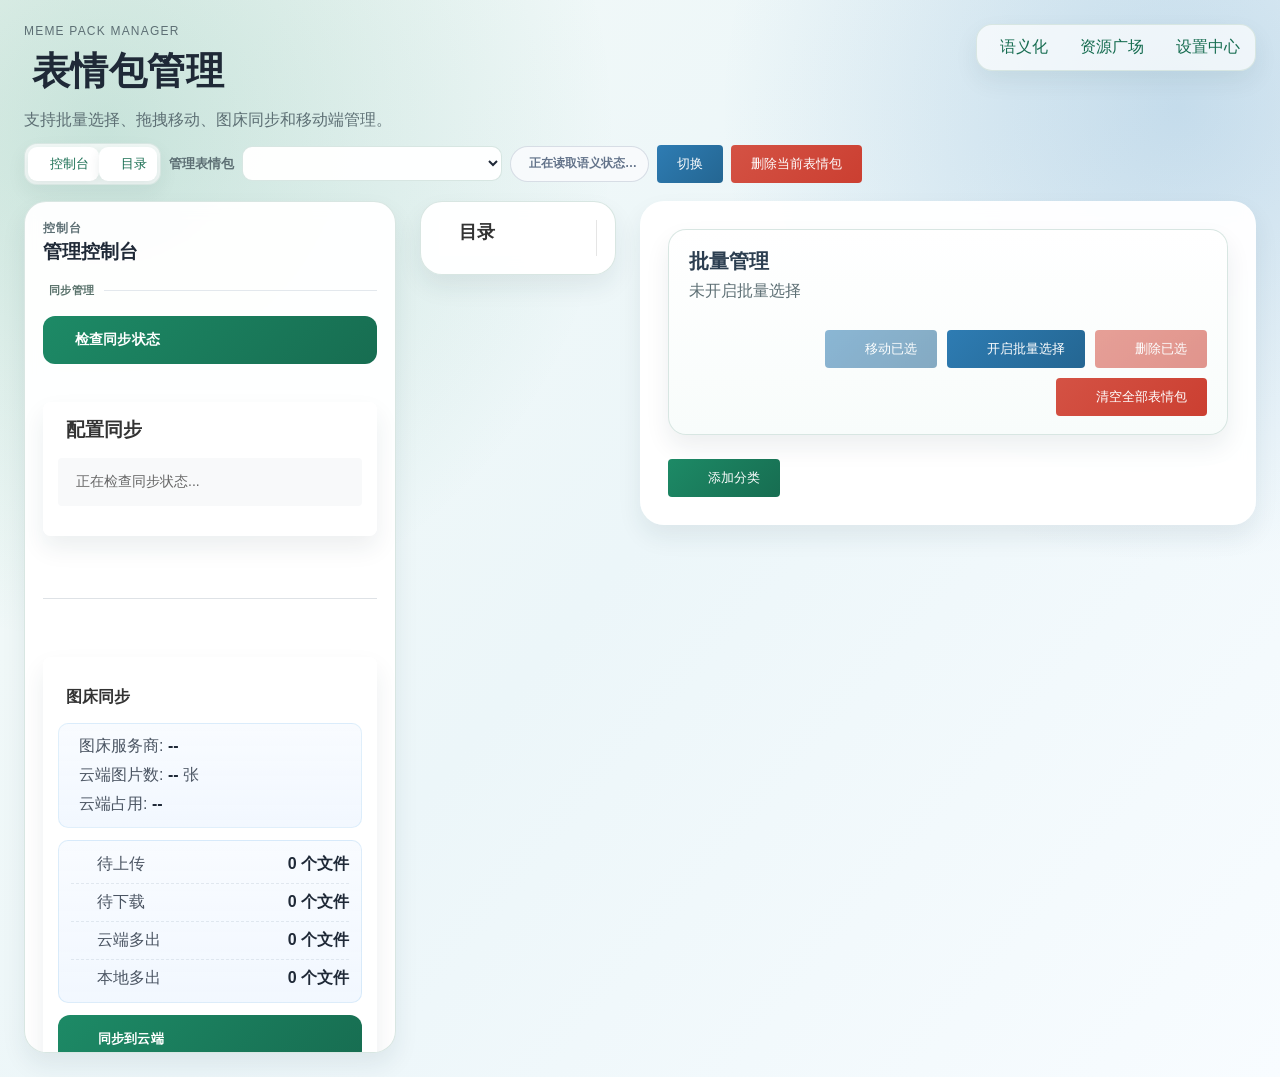
==== pages/index.html @ 33e8c3d4 "5" ====
<!doctype html>
<html lang="zh-CN">
  <head>
    <meta charset="UTF-8" />
    <meta name="viewport" content="width=device-width, initial-scale=1.0" />
    <title>表情包管理页跳转</title>
  </head>
  <body>
    <script>
      (function redirectToManage() {
        const nextUrl = new URL("./a_manage/index.html", window.location.href);
        const currentParams = new URLSearchParams(window.location.search);
        for (const [key, value] of currentParams.entries()) {
          if (key === "asset_token") {
            continue;
          }
          if (!nextUrl.searchParams.has(key)) {
            nextUrl.searchParams.set(key, value);
          }
        }
        window.location.replace(nextUrl.toString());
      })();
    </script>
  </body>
</html>
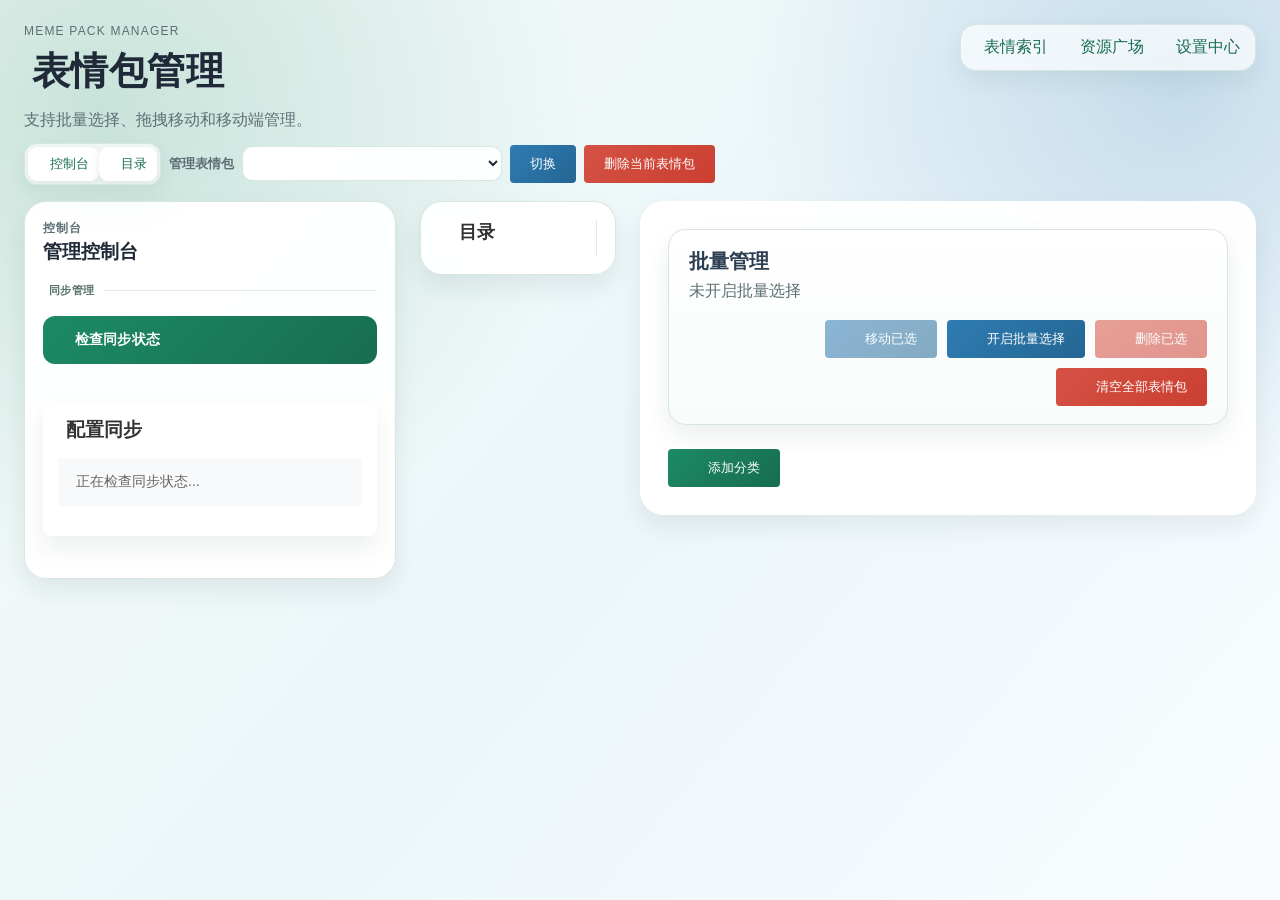
==== commit 9f0299b7: "2" ====
--- a/pages/index.html
+++ b/pages/index.html
@@ -11,9 +11,6 @@
         const nextUrl = new URL("./a_manage/index.html", window.location.href);
         const currentParams = new URLSearchParams(window.location.search);
         for (const [key, value] of currentParams.entries()) {
-          if (key === "asset_token") {
-            continue;
-          }
           if (!nextUrl.searchParams.has(key)) {
             nextUrl.searchParams.set(key, value);
           }
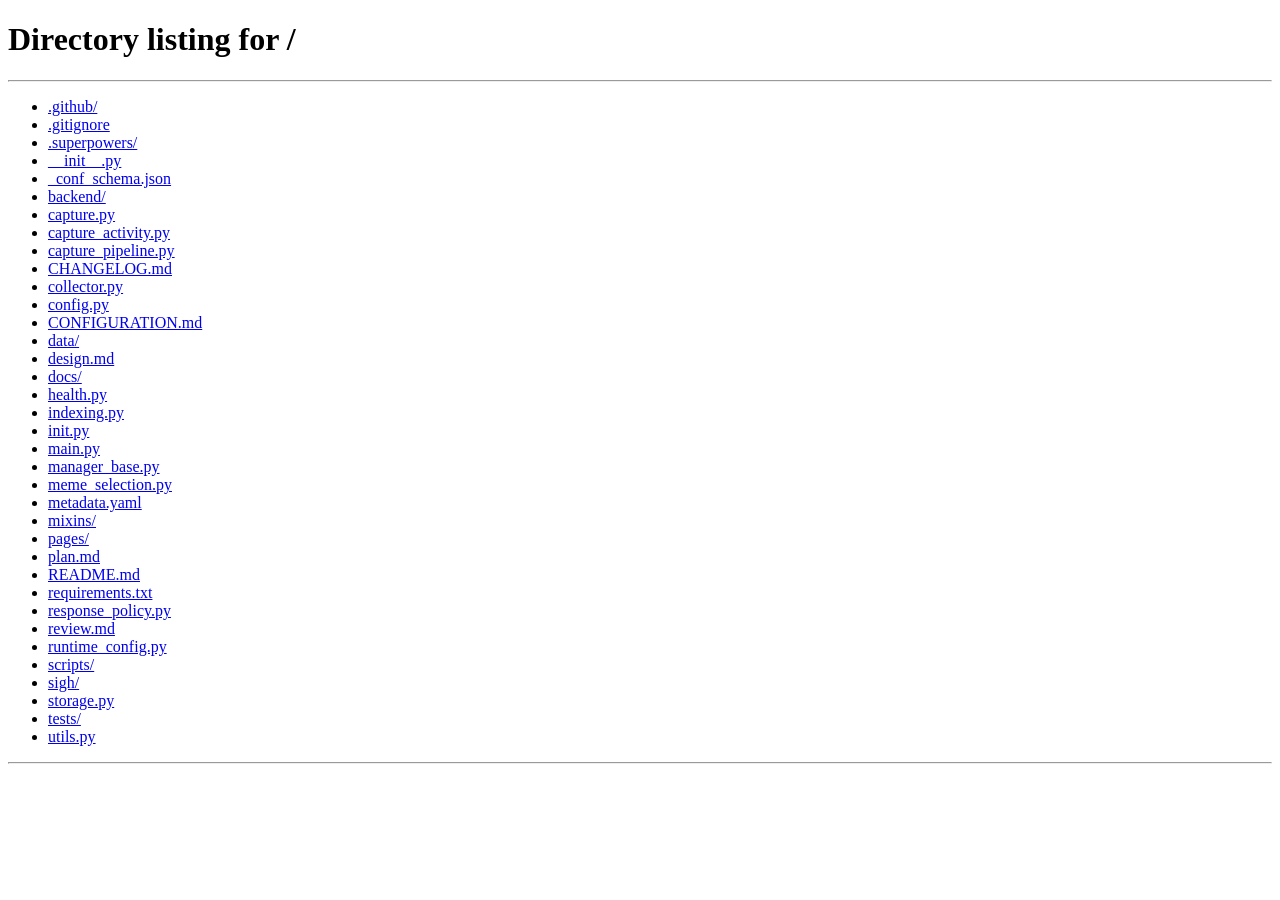
==== commit 3eb03ac9: "2" ====
--- a/pages/index.html
+++ b/pages/index.html
@@ -8,14 +8,7 @@
   <body>
     <script>
       (function redirectToManage() {
-        const nextUrl = new URL("./a_manage/index.html", window.location.href);
-        const currentParams = new URLSearchParams(window.location.search);
-        for (const [key, value] of currentParams.entries()) {
-          if (!nextUrl.searchParams.has(key)) {
-            nextUrl.searchParams.set(key, value);
-          }
-        }
-        window.location.replace(nextUrl.toString());
+        window.location.replace("/#/plugin-page/meme_manager_master/a_manage");
       })();
     </script>
   </body>
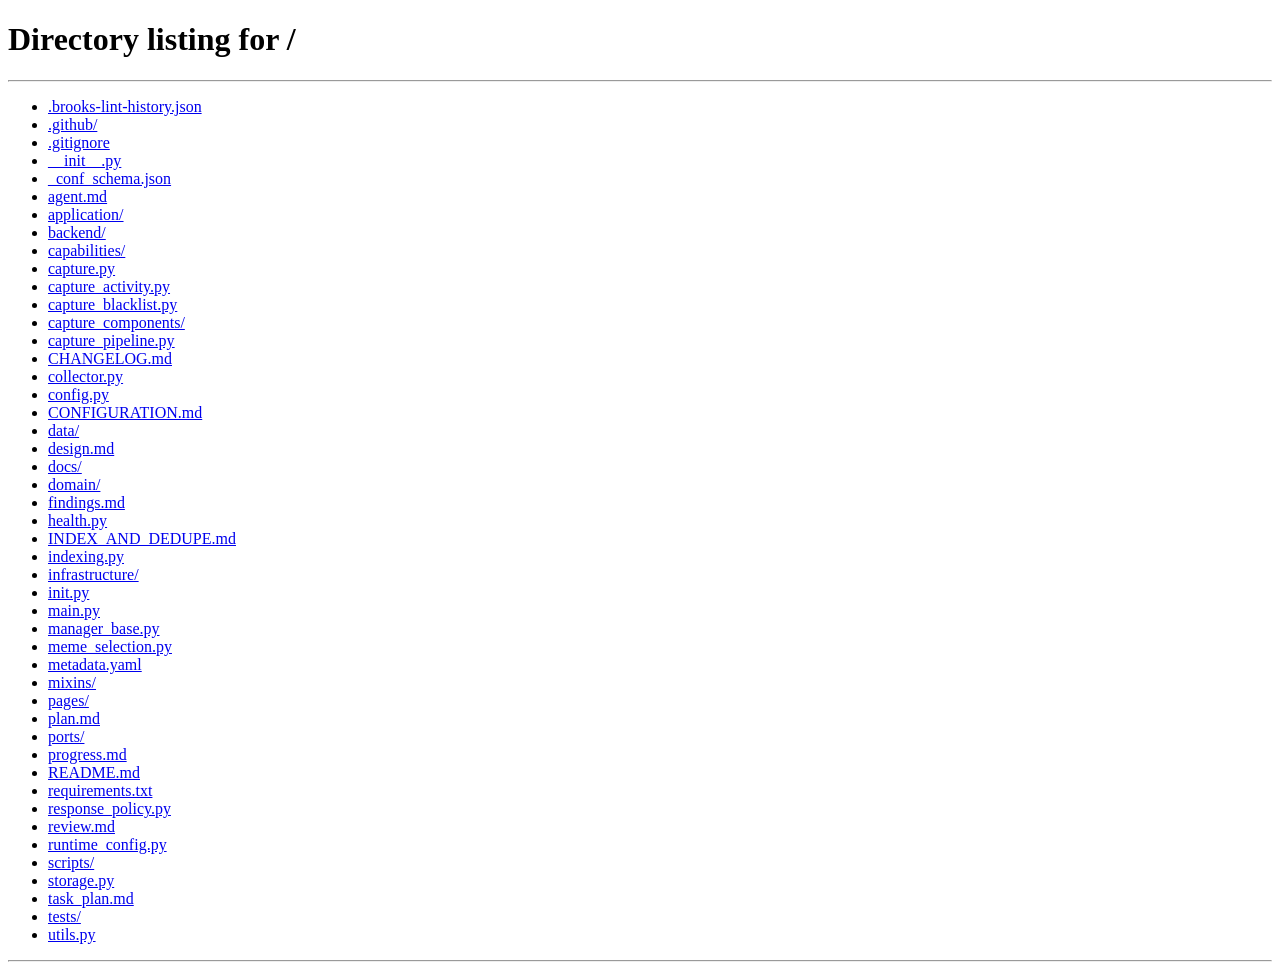
==== commit 3a82faa3: "feat: remove meme manage page and dead web APIs (v2.2.0)" ====
--- a/pages/index.html
+++ b/pages/index.html
@@ -8,7 +8,9 @@
   <body>
     <script>
       (function redirectToManage() {
-        window.location.replace("/#/plugin-page/meme_manager_master/a_manage");
+        window.location.replace(
+          "/#/plugin-page/meme_manager_master/a_manage/semantic",
+        );
       })();
     </script>
   </body>
